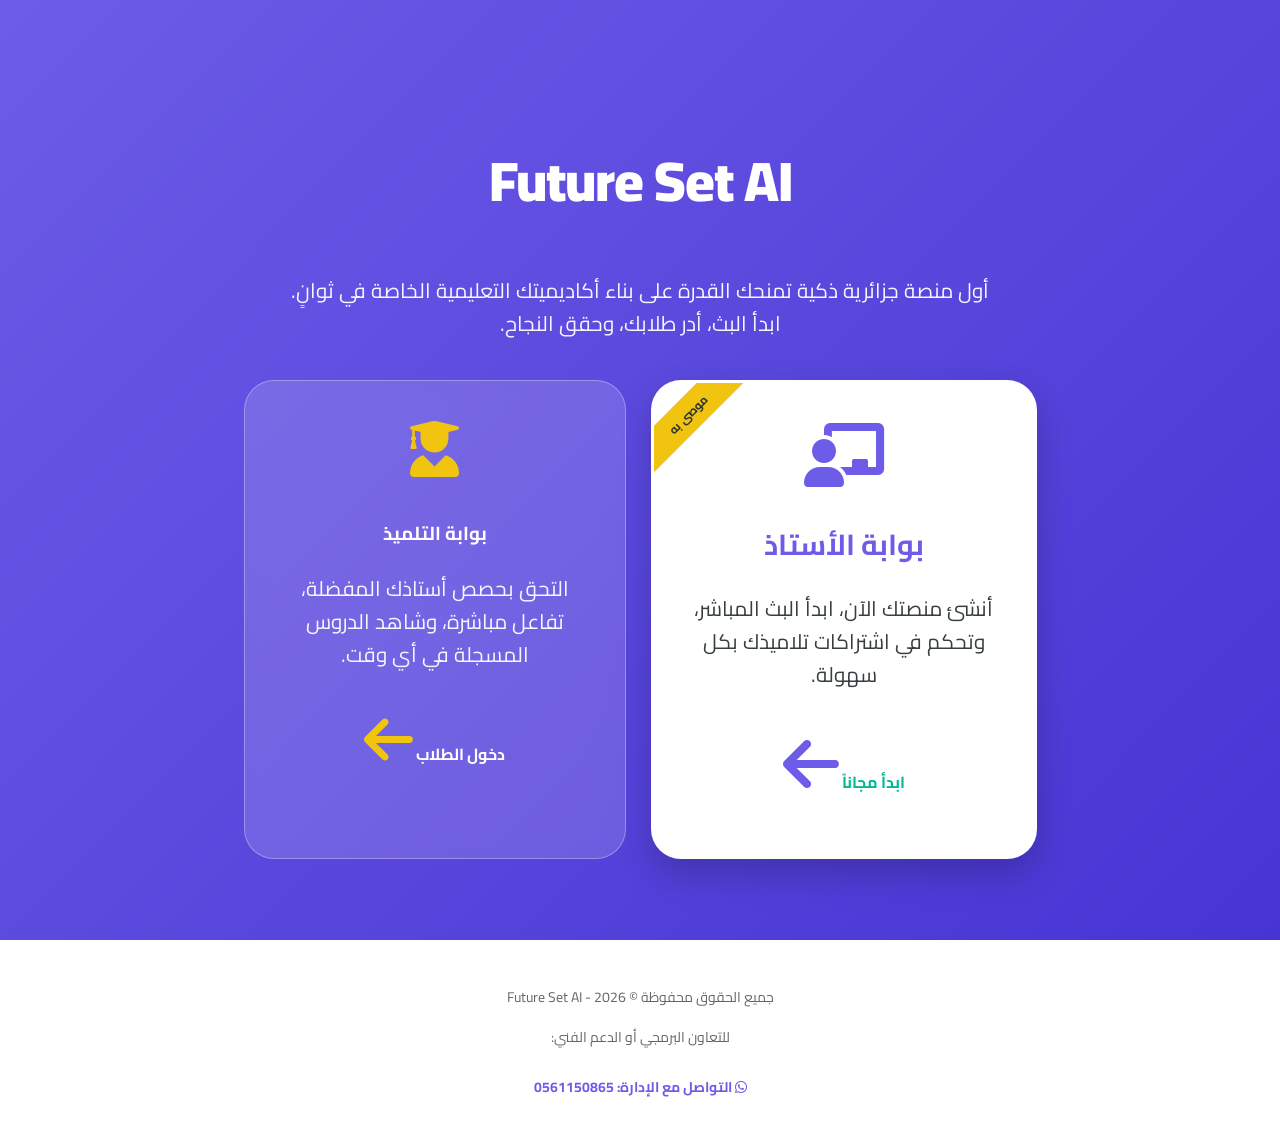
==== index.html @ eb5b7ce2 "Add initial HTML structure for Future Set AI" ====
<!DOCTYPE html>
<html lang="ar" dir="rtl">
<head>
    <meta charset="UTF-8">
    <meta name="viewport" content="width=device-width, initial-scale=1.0">
    <title>Future Set AI | مستقبل التعليم الرقمي</title>
    <link rel="stylesheet" href="https://cdnjs.cloudflare.com/ajax/libs/font-awesome/6.0.0/css/all.min.css">
    <link href="https://fonts.googleapis.com/css2?family=Cairo:wght@400;700;900&display=swap" rel="stylesheet">
    <style>
        :root {
            --primary: #6c5ce7;
            --secondary: #00b894;
            --dark: #2d3436;
            --accent: #f1c40f;
        }
        body {
            font-family: 'Cairo', sans-serif;
            margin: 0;
            background: #fdfdfd;
            color: var(--dark);
            overflow-x: hidden;
        }

        /* Hero Section */
        .hero {
            background: linear-gradient(135deg, #6c5ce7 0%, #4834d4 100%);
            min-height: 100vh;
            display: flex;
            flex-direction: column;
            align-items: center;
            justify-content: center;
            text-align: center;
            color: white;
            padding: 20px;
            position: relative;
        }

        .hero h1 {
            font-size: 3.5rem;
            margin-bottom: 20px;
            font-weight: 900;
            letter-spacing: -1px;
            animation: fadeInDown 1s ease;
        }

        .hero p {
            font-size: 1.3rem;
            max-width: 700px;
            line-height: 1.6;
            margin-bottom: 40px;
            opacity: 0.95;
        }

        /* بوابات الدخول الرئيسية */
        .gateway-container {
            display: flex;
            gap: 25px;
            width: 100%;
            max-width: 900px;
            flex-wrap: wrap;
            justify-content: center;
            z-index: 10;
        }

        /* بوابة الأستاذ المتميزة */
        .prof-gateway {
            background: white;
            color: var(--dark);
            padding: 40px 30px;
            border-radius: 30px;
            width: 320px;
            text-decoration: none;
            transition: all 0.4s cubic-bezier(0.175, 0.885, 0.32, 1.275);
            box-shadow: 0 15px 35px rgba(0,0,0,0.2);
            border: 3px solid transparent;
            position: relative;
            overflow: hidden;
        }

        .prof-gateway:hover {
            transform: translateY(-15px) scale(1.02);
            border-color: var(--accent);
        }

        .prof-gateway::before {
            content: "موصى به";
            position: absolute;
            top: 15px;
            left: -30px;
            background: var(--accent);
            color: var(--dark);
            padding: 5px 40px;
            transform: rotate(-45deg);
            font-size: 12px;
            font-weight: bold;
        }

        .prof-gateway i {
            font-size: 4rem;
            color: var(--primary);
            margin-bottom: 20px;
        }

        .prof-gateway h3 {
            font-size: 1.8rem;
            margin: 10px 0;
            color: var(--primary);
        }

        /* بوابة التلميذ */
        .student-gateway {
            background: rgba(255, 255, 255, 0.15);
            backdrop-filter: blur(10px);
            color: white;
            padding: 40px 30px;
            border-radius: 30px;
            width: 320px;
            text-decoration: none;
            transition: all 0.3s ease;
            border: 1px solid rgba(255,255,255,0.3);
        }

        .student-gateway:hover {
            background: rgba(255, 255, 255, 0.25);
            transform: translateY(-5px);
        }

        .student-gateway i {
            font-size: 3.5rem;
            margin-bottom: 20px;
            color: var(--accent);
        }

        /* Animations */
        @keyframes fadeInDown {
            from { opacity: 0; transform: translateY(-30px); }
            to { opacity: 1; transform: translateY(0); }
        }

        /* Footer */
        footer {
            padding: 30px;
            text-align: center;
            background: #fff;
            font-size: 14px;
            color: #666;
        }

        .contact-admin {
            display: inline-block;
            margin-top: 10px;
            color: var(--primary);
            text-decoration: none;
            font-weight: bold;
        }

        /* Mobile Responsive */
        @media (max-width: 768px) {
            .hero h1 { font-size: 2.2rem; }
            .prof-gateway, .student-gateway { width: 100%; max-width: 300px; }
        }
    </style>
</head>
<body>

    <section class="hero">
        <h1>Future Set AI</h1>
        <p>أول منصة جزائرية ذكية تمنحك القدرة على بناء أكاديميتك التعليمية الخاصة في ثوانٍ. ابدأ البث، أدر طلابك، وحقق النجاح.</p>
        
        <div class="gateway-container">
            <a href="prof-dashboard.html" class="prof-gateway">
                <i class="fas fa-chalkboard-teacher"></i>
                <h3>بوابة الأستاذ</h3>
                <p>أنشئ منصتك الآن، ابدأ البث المباشر، وتحكم في اشتراكات تلاميذك بكل سهولة.</p>
                <div style="margin-top:20px; font-weight:bold; color:var(--secondary);">
                    ابدأ مجاناً <i class="fas fa-arrow-left"></i>
                </div>
            </a>

            <a href="student-dashboard.html" class="student-gateway">
                <i class="fas fa-user-graduate"></i>
                <h3>بوابة التلميذ</h3>
                <p>التحق بحصص أستاذك المفضلة، تفاعل مباشرة، وشاهد الدروس المسجلة في أي وقت.</p>
                <div style="margin-top:20px; font-weight:bold;">
                    دخول الطلاب <i class="fas fa-arrow-left"></i>
                </div>
            </a>
        </div>
    </section>

    <footer>
        <p>جميع الحقوق محفوظة &copy; 2026 - Future Set AI</p>
        <p>للتعاون البرمجي أو الدعم الفني:</p>
        <a href="https://wa.me/213561150865" class="contact-admin">
            <i class="fab fa-whatsapp"></i> التواصل مع الإدارة: 0561150865
        </a>
    </footer>

</body>
</html>
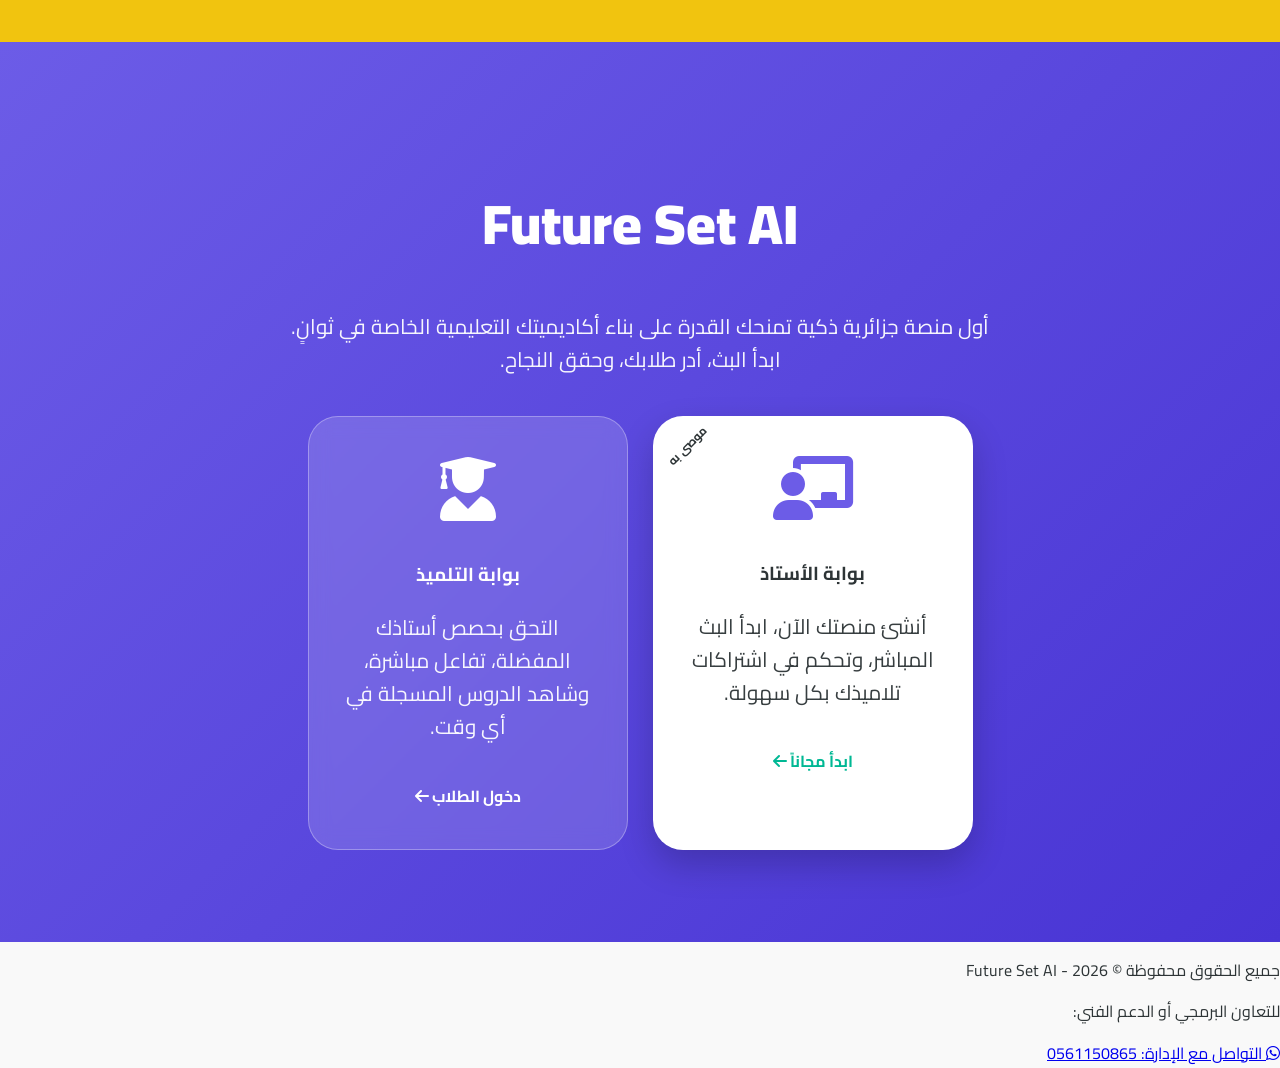
==== commit 33060882: "Refactor index.html and update styles Refactor styles and update HTML structure for better organizat" ====
--- a/index.html
+++ b/index.html
@@ -4,26 +4,19 @@
     <meta charset="UTF-8">
     <meta name="viewport" content="width=device-width, initial-scale=1.0">
     <title>Future Set AI | مستقبل التعليم الرقمي</title>
+    
+    <link rel="manifest" href="manifest.json">
+    <meta name="theme-color" content="#6c5ce7">
+    <link rel="apple-touch-icon" href="https://cdn-icons-png.flaticon.com/512/5968/5968204.png">
+
     <link rel="stylesheet" href="https://cdnjs.cloudflare.com/ajax/libs/font-awesome/6.0.0/css/all.min.css">
     <link href="https://fonts.googleapis.com/css2?family=Cairo:wght@400;700;900&display=swap" rel="stylesheet">
+    <link rel="stylesheet" href="style.css">
+
     <style>
-        :root {
-            --primary: #6c5ce7;
-            --secondary: #00b894;
-            --dark: #2d3436;
-            --accent: #f1c40f;
-        }
-        body {
-            font-family: 'Cairo', sans-serif;
-            margin: 0;
-            background: #fdfdfd;
-            color: var(--dark);
-            overflow-x: hidden;
-        }
-
-        /* Hero Section */
+        /* إضافة لمسات خاصة بصفحة الهبوط فوق الستايل العام */
         .hero {
-            background: linear-gradient(135deg, #6c5ce7 0%, #4834d4 100%);
+            background: linear-gradient(135deg, var(--primary) 0%, #4834d4 100%);
             min-height: 100vh;
             display: flex;
             flex-direction: column;
@@ -39,19 +32,16 @@
             font-size: 3.5rem;
             margin-bottom: 20px;
             font-weight: 900;
-            letter-spacing: -1px;
             animation: fadeInDown 1s ease;
         }
 
         .hero p {
             font-size: 1.3rem;
             max-width: 700px;
-            line-height: 1.6;
             margin-bottom: 40px;
             opacity: 0.95;
         }
 
-        /* بوابات الدخول الرئيسية */
         .gateway-container {
             display: flex;
             gap: 25px;
@@ -62,7 +52,7 @@
             z-index: 10;
         }
 
-        /* بوابة الأستاذ المتميزة */
+        /* بوابة الأستاذ */
         .prof-gateway {
             background: white;
             color: var(--dark);
@@ -72,14 +62,13 @@
             text-decoration: none;
             transition: all 0.4s cubic-bezier(0.175, 0.885, 0.32, 1.275);
             box-shadow: 0 15px 35px rgba(0,0,0,0.2);
-            border: 3px solid transparent;
             position: relative;
             overflow: hidden;
         }
 
         .prof-gateway:hover {
-            transform: translateY(-15px) scale(1.02);
-            border-color: var(--accent);
+            transform: translateY(-15px);
+            box-shadow: 0 25px 45px rgba(0,0,0,0.3);
         }
 
         .prof-gateway::before {
@@ -93,18 +82,6 @@
             transform: rotate(-45deg);
             font-size: 12px;
             font-weight: bold;
-        }
-
-        .prof-gateway i {
-            font-size: 4rem;
-            color: var(--primary);
-            margin-bottom: 20px;
-        }
-
-        .prof-gateway h3 {
-            font-size: 1.8rem;
-            margin: 10px 0;
-            color: var(--primary);
         }
 
         /* بوابة التلميذ */
@@ -125,36 +102,11 @@
             transform: translateY(-5px);
         }
 
-        .student-gateway i {
-            font-size: 3.5rem;
-            margin-bottom: 20px;
-            color: var(--accent);
-        }
-
-        /* Animations */
         @keyframes fadeInDown {
             from { opacity: 0; transform: translateY(-30px); }
             to { opacity: 1; transform: translateY(0); }
         }
 
-        /* Footer */
-        footer {
-            padding: 30px;
-            text-align: center;
-            background: #fff;
-            font-size: 14px;
-            color: #666;
-        }
-
-        .contact-admin {
-            display: inline-block;
-            margin-top: 10px;
-            color: var(--primary);
-            text-decoration: none;
-            font-weight: bold;
-        }
-
-        /* Mobile Responsive */
         @media (max-width: 768px) {
             .hero h1 { font-size: 2.2rem; }
             .prof-gateway, .student-gateway { width: 100%; max-width: 300px; }
@@ -163,13 +115,19 @@
 </head>
 <body>
 
+    <div class="ticker-container">
+        <div class="ticker-text">
+             📢 ترحيب حار بجميع الأساتذة والتلاميذ في النسخة الجديدة من منصة Future Set AI التعليمية.. للاستفسار تواصلوا معنا عبر الواتساب مباشرة..
+        </div>
+    </div>
+
     <section class="hero">
         <h1>Future Set AI</h1>
         <p>أول منصة جزائرية ذكية تمنحك القدرة على بناء أكاديميتك التعليمية الخاصة في ثوانٍ. ابدأ البث، أدر طلابك، وحقق النجاح.</p>
         
         <div class="gateway-container">
             <a href="prof-dashboard.html" class="prof-gateway">
-                <i class="fas fa-chalkboard-teacher"></i>
+                <i class="fas fa-chalkboard-teacher fa-4x" style="color: var(--primary); margin-bottom: 20px;"></i>
                 <h3>بوابة الأستاذ</h3>
                 <p>أنشئ منصتك الآن، ابدأ البث المباشر، وتحكم في اشتراكات تلاميذك بكل سهولة.</p>
                 <div style="margin-top:20px; font-weight:bold; color:var(--secondary);">
@@ -177,8 +135,8 @@
                 </div>
             </a>
 
-            <a href="student-dashboard.html" class="student-gateway">
-                <i class="fas fa-user-graduate"></i>
+            <a href="student-login.html" class="student-gateway">
+                <i class="fas fa-user-graduate fa-4x" style="color: var(--accent); margin-bottom: 20px;"></i>
                 <h3>بوابة التلميذ</h3>
                 <p>التحق بحصص أستاذك المفضلة، تفاعل مباشرة، وشاهد الدروس المسجلة في أي وقت.</p>
                 <div style="margin-top:20px; font-weight:bold;">
@@ -196,5 +154,14 @@
         </a>
     </footer>
 
+    <script>
+        if ('serviceWorker' in navigator) {
+            window.addEventListener('load', () => {
+                navigator.serviceWorker.register('/sw.js')
+                    .then(reg => console.log('تم تفعيل نظام التطبيق!'))
+                    .catch(err => console.log('خطأ في التفعيل:', err));
+            });
+        }
+    </script>
 </body>
 </html>
--- a/style.css
+++ b/style.css
@@ -0,0 +1,190 @@
+/* 1. الإعدادات العامة والخطوط */
+@import url('https://fonts.googleapis.com/css2?family=Cairo:wght@400;600;700;900&display=swap');
+
+:root {
+    /* لوحة الألوان الاحترافية */
+    --primary: #6c5ce7;    /* البنفسجي للذكاء الاصطناعي */
+    --secondary: #00b894;  /* الأخضر للنجاح والتفعيل */
+    --danger: #d63031;     /* الأحمر للتنبيهات والرفض */
+    --warning: #f1c40f;    /* الأصفر للإشعارات والاشتراك */
+    --dark: #2d3436;       /* الرمادي الغامق للنصوص */
+    --light: #f9f9f9;      /* الخلفيات الفاتحة */
+    --white: #ffffff;
+    --shadow: 0 10px 30px rgba(0, 0, 0, 0.08);
+    --radius: 20px;
+}
+
+* {
+    box-sizing: border-box;
+    -webkit-tap-highlight-color: transparent; /* تحسين اللمس في الهواتف */
+}
+
+body {
+    font-family: 'Cairo', sans-serif;
+    background-color: var(--light);
+    color: var(--dark);
+    margin: 0;
+    line-height: 1.6;
+    direction: rtl;
+}
+
+/* 2. تنسيق البطاقات (Cards) - القاسم المشترك للمنصة */
+.card {
+    background: var(--white);
+    border-radius: var(--radius);
+    padding: 20px;
+    margin-bottom: 15px;
+    box-shadow: var(--shadow);
+    border: 1px solid rgba(0,0,0,0.02);
+    transition: transform 0.3s ease;
+}
+
+.card:active {
+    transform: scale(0.98); /* تأثير الضغط على الهاتف */
+}
+
+/* 3. نظام الأزرار (Buttons) */
+.btn {
+    display: flex;
+    align-items: center;
+    justify-content: center;
+    gap: 10px;
+    width: 100%;
+    padding: 15px;
+    border: none;
+    border-radius: 15px;
+    font-size: 16px;
+    font-weight: 700;
+    cursor: pointer;
+    transition: all 0.3s ease;
+    font-family: 'Cairo';
+}
+
+.btn-primary { background: var(--primary); color: var(--white); }
+.btn-secondary { background: var(--secondary); color: var(--white); }
+.btn-danger { background: var(--danger); color: var(--white); }
+.btn-outline { background: transparent; border: 2px solid var(--primary); color: var(--primary); }
+
+.btn:disabled {
+    background: #ccc;
+    cursor: not-allowed;
+}
+
+/* 4. المدخلات (Inputs & Forms) */
+input, select, textarea {
+    width: 100%;
+    padding: 12px 15px;
+    margin: 8px 0;
+    border: 2px solid #eee;
+    border-radius: 12px;
+    font-family: 'Cairo';
+    outline: none;
+    transition: border-color 0.3s ease;
+}
+
+input:focus {
+    border-color: var(--primary);
+}
+
+/* 5. الهيدر (Header Customization) */
+.header-main {
+    background: var(--primary);
+    color: var(--white);
+    padding: 30px 20px;
+    border-bottom-left-radius: 35px;
+    border-bottom-right-radius: 35px;
+    text-align: center;
+    box-shadow: 0 5px 15px rgba(108, 92, 231, 0.2);
+}
+
+/* 6. نظام التنبيهات (Alerts) */
+.alert {
+    padding: 15px;
+    border-radius: 15px;
+    margin-bottom: 15px;
+    display: flex;
+    align-items: center;
+    gap: 10px;
+    font-size: 14px;
+}
+
+.alert-warn { background: #fff9e6; border-right: 5px solid var(--warning); color: #856404; }
+.alert-danger { background: #fff5f5; border-right: 5px solid var(--danger); color: #721c24; }
+
+/* 7. شريط الإعلانات (Ticker) */
+.ticker-container {
+    background: var(--warning);
+    overflow: hidden;
+    white-space: nowrap;
+    padding: 8px 0;
+}
+
+.ticker-text {
+    display: inline-block;
+    padding-right: 100%;
+    animation: ticker 25s linear infinite;
+    font-weight: bold;
+}
+
+@keyframes ticker {
+    0% { transform: translate3d(0, 0, 0); }
+    100% { transform: translate3d(100%, 0, 0); }
+}
+
+/* 8. النوافذ المنبثقة (Modals) */
+.modal-overlay {
+    position: fixed;
+    inset: 0;
+    background: rgba(0, 0, 0, 0.7);
+    backdrop-filter: blur(5px);
+    display: flex;
+    align-items: center;
+    justify-content: center;
+    z-index: 9999;
+    padding: 20px;
+}
+
+.modal-content {
+    background: var(--white);
+    width: 100%;
+    max-width: 450px;
+    border-radius: 30px;
+    padding: 30px;
+    position: relative;
+    animation: slideUp 0.4s ease;
+}
+
+@keyframes slideUp {
+    from { transform: translateY(50px); opacity: 0; }
+    to { transform: translateY(0); opacity: 1; }
+}
+
+/* 9. تحسينات العرض المباشر (Live Stream Styles) */
+.live-stream-box {
+    aspect-ratio: 16 / 9;
+    background: #000;
+    border-radius: 20px;
+    overflow: hidden;
+    position: relative;
+}
+
+.live-badge {
+    position: absolute;
+    top: 10px;
+    right: 10px;
+    background: var(--danger);
+    color: white;
+    padding: 4px 12px;
+    border-radius: 10px;
+    font-size: 12px;
+    font-weight: bold;
+}
+
+/* 10. التجاوب للأجهزة اللوحية والحواسيب */
+@media (min-width: 768px) {
+    .grid-dashboard {
+        display: grid;
+        grid-template-columns: repeat(2, 1fr);
+        gap: 20px;
+    }
+}
